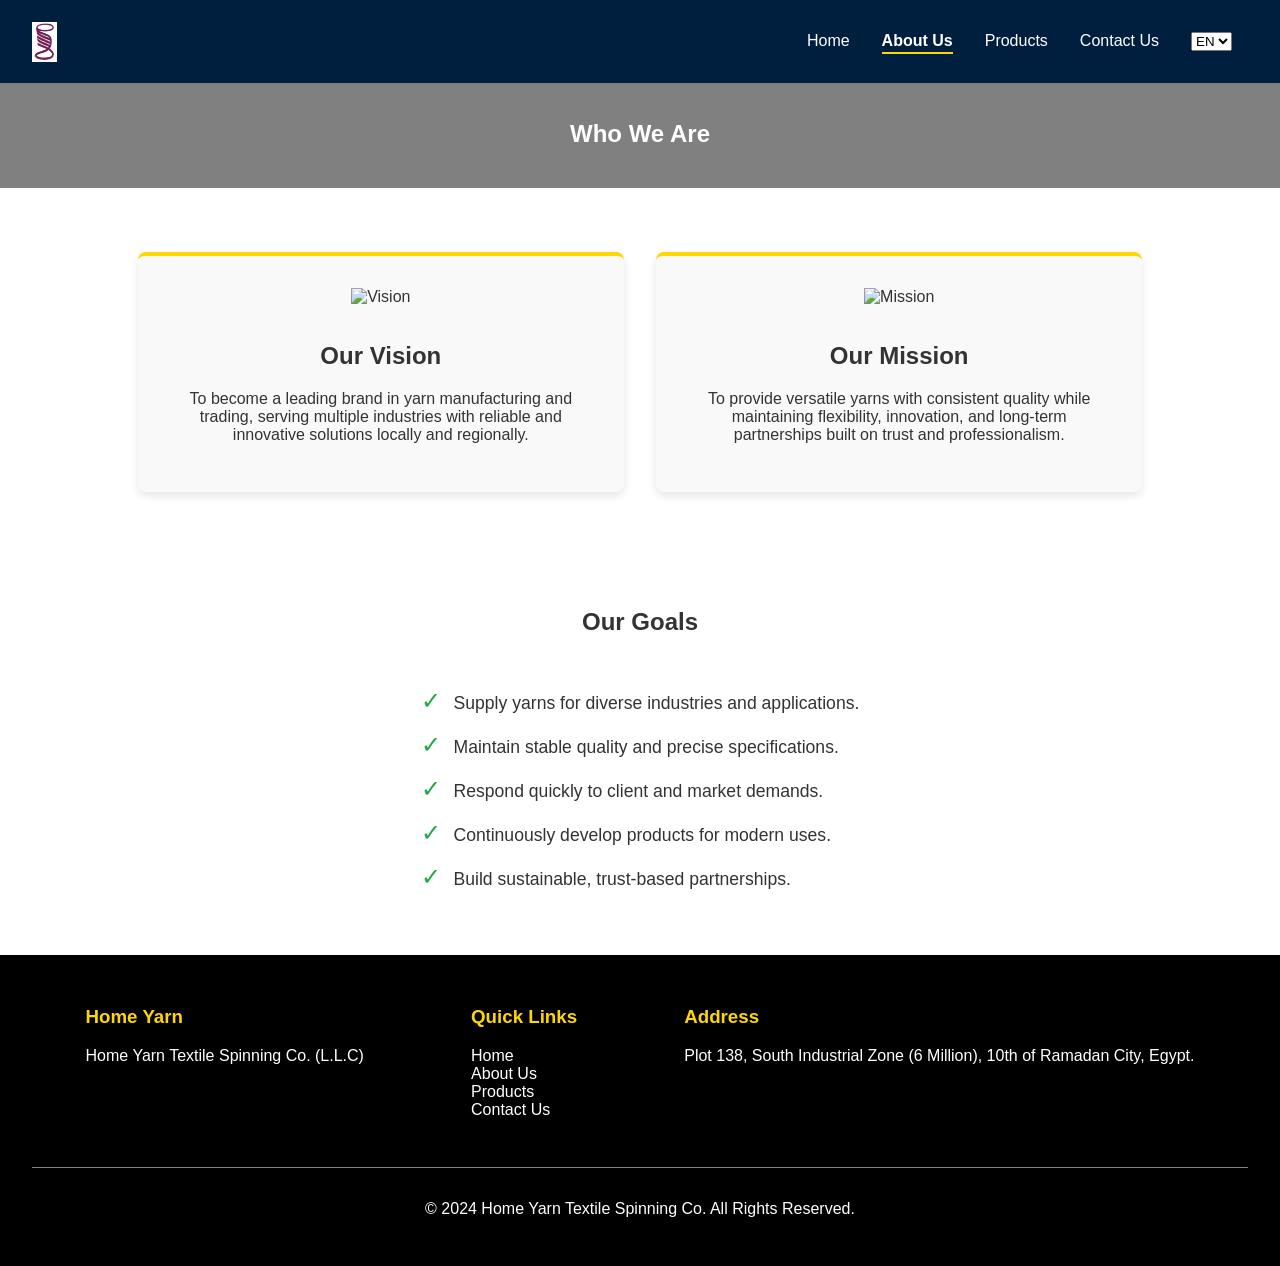
==== about.html @ 5623dc13 "Initial commit" ====
<!DOCTYPE html>
<html lang="en">
<head>
    <meta charset="UTF-8">
    <meta name="viewport" content="width=device-width, initial-scale=1.0">
    <title>About Us - Home Yarn</title>
    <link rel="stylesheet" href="css/style.css">
</head>
<body>
    <header>
        <nav class="navbar">
            <div class="logo">
                <a href="index.html"><img src="assets/companyLogo.jpeg" alt="Home Yarn"></a>
            </div>
            <button id="mobile-menu-btn" class="hamburger" aria-label="Toggle navigation">
                <span class="bar"></span>
                <span class="bar"></span>
                <span class="bar"></span>
            </button>
            <ul class="nav-links">
                <li><a href="index.html" data-lang="navbar.home">Home</a></li>
                <li><a href="about.html" data-lang="navbar.about">About Us</a></li>
                <li><a href="products.html" data-lang="navbar.products">Products</a></li>
                <li><a href="contact.html" data-lang="navbar.contact">Contact Us</a></li>
                <li class="lang-wrapper">
                    <select id="lang-select">
                        <option value="en">EN</option>
                        <option value="ar">AR</option>
                        <option value="tr">TR</option>
                    </select>
                </li>
            </ul>
        </nav>
    </header>

    <main>
        <section class="page-header">
            <h1>Who We Are</h1>
        </section>

        <section class="vision-mission">
            <div class="card">
                <div class="card-icon">
                    <img src="https://picsum.photos/seed/eye/100" alt="Vision">
                </div>
                <h2 data-lang="about.vision.title"></h2>
                <p data-lang="about.vision.content"></p>
            </div>
            <div class="card">
                <div class="card-icon">
                    <img src="https://picsum.photos/seed/rocket/100" alt="Mission">
                </div>
                <h2 data-lang="about.mission.title"></h2>
                <p data-lang="about.mission.content"></p>
            </div>
        </section>

        <section class="goals">
            <h2 data-lang="about.goals.title"></h2>
            <ul>
                <li><span class="checkmark">✓</span> <span data-lang-list-item="about.goals.list.0"></span></li>
                <li><span class="checkmark">✓</span> <span data-lang-list-item="about.goals.list.1"></span></li>
                <li><span class="checkmark">✓</span> <span data-lang-list-item="about.goals.list.2"></span></li>
                <li><span class="checkmark">✓</span> <span data-lang-list-item="about.goals.list.3"></span></li>
                <li><span class="checkmark">✓</span> <span data-lang-list-item="about.goals.list.4"></span></li>
            </ul>
        </section>
    </main>

    <footer>
        <div class="footer-container">
            <div class="footer-column">
                <h3>Home Yarn</h3>
                <p data-lang="footer.company_legal_name"></p>
            </div>
            <div class="footer-column">
                <h3>Quick Links</h3>
                <ul>
                    <li><a href="index.html" data-lang="navbar.home">Home</a></li>
                    <li><a href="about.html" data-lang="navbar.about">About Us</a></li>
                    <li><a href="products.html" data-lang="navbar.products">Products</a></li>
                    <li><a href="contact.html" data-lang="navbar.contact">Contact Us</a></li>
                </ul>
            </div>
            <div class="footer-column">
                <h3 data-lang="footer.address_label">Address</h3>
                <p data-lang="footer.address_value"></p>
            </div>
        </div>
        <div class="footer-bottom">
            <p>&copy; 2024 Home Yarn Textile Spinning Co. All Rights Reserved.</p>
        </div>
    </footer>

    <script src="js/lang.js"></script>
    <script src="js/app.js"></script>
</body>
</html>
---- css/style.css ----
/* Global Design Guidelines */
* {
    box-sizing: border-box;
}

body {
    font-family: 'Roboto', 'Cairo', 'Tajawal', sans-serif;
    margin: 0;
    padding: 0;
    background-color: #ffffff; /* Pure White */
    color: #333333;
}

:root {
    --primary-color: #001f3f; /* Deep Navy Blue */
    --secondary-color: #808080; /* Industrial Grey */
    --accent-color: #FFD700; /* Gold */
    --text-color: #333;
}

/* Navbar */
.navbar {
    position: fixed;
    top: 0;
    width: 100%;
    display: flex;
    justify-content: space-between;
    align-items: center;
    padding: 1rem 2rem;
    background-color: var(--primary-color);
    color: #ffffff;
    z-index: 1000;
}

.navbar .logo a {
    color: #ffffff;
    text-decoration: none;
    font-size: 1.5rem;
    font-weight: bold;
}

.navbar .logo img {
    height: 40px; /* تحديد ارتفاع اللوجو ليتناسب مع الناف بار */
    width: auto;
    vertical-align: middle;
}

/* Hamburger Menu */
.hamburger {
    display: none;
    background: none;
    border: none;
    cursor: pointer;
    flex-direction: column;
    gap: 5px;
}

.hamburger .bar {
    width: 25px;
    height: 3px;
    background-color: #ffffff;
    transition: 0.3s;
}

.nav-links {
    display: flex;
    list-style: none;
}

.nav-links li {
    margin: 0 1rem;
}

.nav-links a {
    color: #ffffff;
    text-decoration: none;
    position: relative;
}

.nav-links a::after {
    content: '';
    position: absolute;
    width: 100%;
    height: 2px;
    bottom: -5px;
    left: 0;
    background-color: var(--accent-color);
    transform: scaleX(0);
    transition: transform 0.3s ease;
}

.nav-links a:hover::after,
.nav-links a.active::after {
    transform: scaleX(1);
}

.nav-links a.active {
    font-weight: bold;
}

.language-switcher select {
    background-color: transparent;
    color: #ffffff;
    border: 1px solid #ffffff;
    padding: 0.25rem;
    margin-inline: 40px;
    border-radius: 4px;
}

/* Footer */
footer {
    background-color: #000000;
    color: #ffffff;
    padding: 2rem;
}

.footer-container {
    display: flex;
    justify-content: space-around;
    padding-bottom: 2rem;
}

.footer-column h3 {
    color: var(--accent-color);
}

.footer-column ul {
    list-style: none;
    padding: 0;
}

.footer-column ul a {
    color: #ffffff;
    text-decoration: none;
}

.footer-bottom {
    text-align: center;
    border-top: 1px solid var(--secondary-color);
    padding-top: 1rem;
}

/* Homepage Hero Section */
.hero {
    position: relative;
    height: 100vh;
    display: flex;
    align-items: center;
    justify-content: center;
    text-align: center;
    color: #ffffff;
}

.hero::before {
    content: '';
    position: absolute;
    top: 0;
    left: 0;
    width: 100%;
    height: 100%;
    background: url('https://picsum.photos/seed/picsum/1600/900') no-repeat center center/cover;
    filter: brightness(0.5);
    z-index: -1;
}


.hero-content h1 {
    font-size: 3rem;
    margin-bottom: 1rem;
}

.hero-content p {
    font-size: 1.25rem;
    margin-bottom: 2rem;
}

.cta-primary, .cta-secondary {
    padding: 0.75rem 1.5rem;
    text-decoration: none;
    border-radius: 4px;
    margin: 0 0.5rem;
    transition: background-color 0.3s ease;
}

.cta-primary {
    background-color: var(--accent-color);
    color: var(--primary-color);
}

.cta-primary:hover {
    background-color: #FFC107;
}

.cta-secondary {
    background-color: transparent;
    color: #ffffff;
    border: 1px solid #ffffff;
}

.cta-secondary:hover {
    background-color: #ffffff;
    color: var(--primary-color);
}

/* Homepage Intro Section */
.intro {
    padding: 4rem 2rem;
}

.intro-container {
    display: flex;
    align-items: center;
    gap: 2rem;
}

.intro-image {
    flex: 1;
}

.intro-image img {
    width: 100%;
    border-radius: 8px;
}

.intro-text {
    flex: 1;
}

.features {
    display: flex;
    justify-content: space-around;
    margin-top: 2rem;
}

.feature {
    text-align: center;
}

.feature img {
    width: 50px;
    height: 50px;
}

.feature svg {
    width: 50px;
    height: 50px;
    color: var(--primary-color);
}

/* About Us Page */
.page-header {
    padding-top: 100px;
    padding-bottom: 20px;
    text-align: center;
    background-color: var(--secondary-color);
    color: #ffffff;
}

.vision-mission {
    display: flex;
    justify-content: center;
    gap: 2rem;
    padding: 4rem 2rem;
}

.card {
    background: #f9f9f9;
    border-top: 4px solid var(--accent-color);
    padding: 2rem;
    border-radius: 8px;
    box-shadow: 0 4px 8px rgba(0,0,0,0.1);
    width: 40%;
    text-align: center;
}

.card-icon img {
    width: 60px;
    height: 60px;
    margin-bottom: 1rem;
}

.goals {
    padding: 2rem;
    text-align: center;
}

.goals ul {
    list-style: none;
    padding: 0;
    display: inline-block;
    text-align: left;
}

.goals li {
    margin: 1rem 0;
    font-size: 1.1rem;
}

.checkmark {
    color: #28a745;
    font-size: 1.5rem;
    margin-right: 0.5rem;
}

/* Products Page */
.product-tabs {
    padding: 2rem;
}

.tabs {
    display: flex;
    justify-content: center;
    border-bottom: 2px solid var(--secondary-color);
    margin-bottom: 2rem;
}

.tab-link {
    background: none;
    border: none;
    font-size: 1.2rem;
    padding: 1rem 1.5rem;
    cursor: pointer;
    transition: color 0.3s ease;
}

.tab-link:hover, .tab-link.active {
    color: var(--primary-color);
    border-bottom: 2px solid var(--primary-color);
}

.tab-content {
    display: none;
    padding: 2rem 0;
}

.specs-grid {
    display: grid;
    grid-template-columns: repeat(auto-fit, minmax(250px, 1fr));
    gap: 1.5rem;
}

.spec-block {
    background: #f9f9f9;
    padding: 1.5rem;
    border-radius: 8px;
}

.specs-table {
    width: 100%;
    border-collapse: collapse;
}

.specs-table td {
    padding: 1rem;
    border-bottom: 1px solid #ddd;
}

.specs-table tr:nth-child(even) {
    background-color: #f2f2f2;
}

.product-card {
    background: #f9f9f9;
    padding: 2rem;
    border-radius: 8px;
    margin-bottom: 1.5rem;
    box-shadow: 0 2px 4px rgba(0,0,0,0.1);
}

/* Contact Us Page */
.contact-section {
    padding: 4rem 2rem;
}

.contact-container {
    display: flex;
    gap: 2rem;
}

.contact-info {
    flex: 1;
}

.contact-info img {
    width: 20px;
    height: 20px;
    margin-right: 0.5rem;
}

.contact-map {
    flex: 1;
}

.contact-map iframe {
    width: 100%;
    height: 100%;
    border-radius: 8px;
}

/* Mobile Responsive Styles */
@media (max-width: 768px) {
    .hamburger {
        display: flex;
    }

    .nav-links {
        display: none;
        flex-direction: column;
        width: 100%;
        position: absolute;
        top: 100%;
        left: 0;
        background-color: var(--primary-color);
        padding: 1rem 0;
        box-shadow: 0 5px 5px rgba(0,0,0,0.2);
        text-align: center;
    }

    .nav-links.active {
        display: flex;
    }

    .nav-links li {
        margin: 1rem 0;
    }
    
    /* Hamburger Animation */
    .hamburger.active .bar:nth-child(1) {
        transform: rotate(45deg) translate(5px, 6px);
    }
    .hamburger.active .bar:nth-child(2) {
        opacity: 0;
    }
    .hamburger.active .bar:nth-child(3) {
        transform: rotate(-45deg) translate(5px, -6px);
    }
}
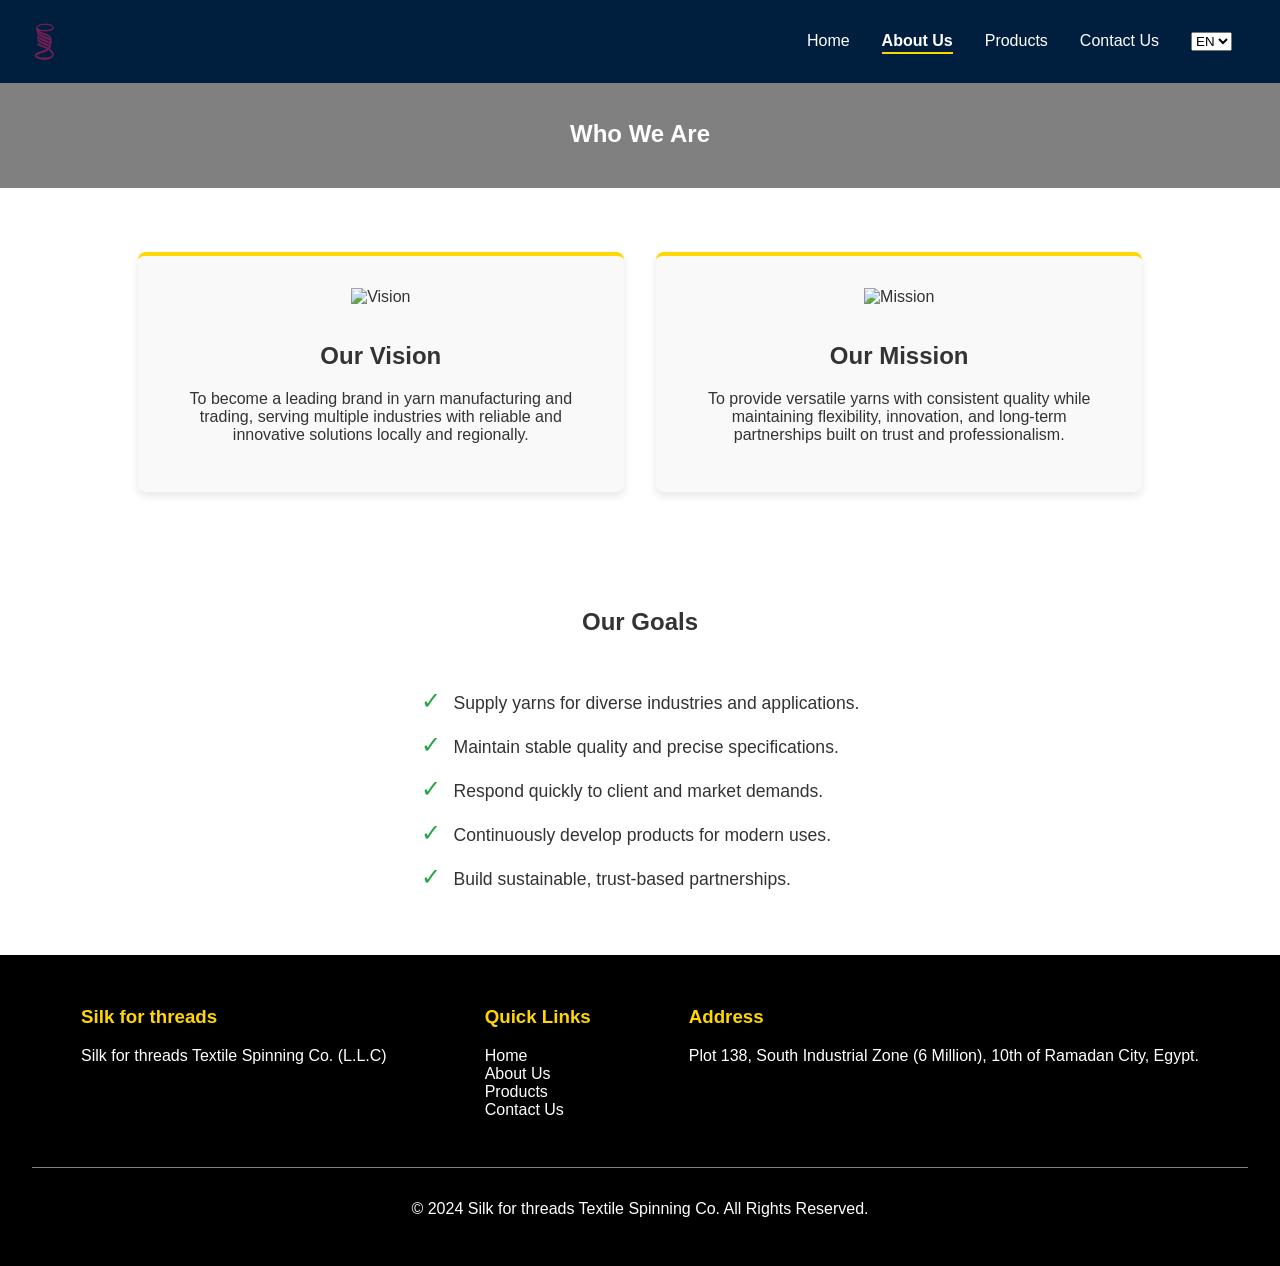
==== commit d4703cd2: "change the name" ====
--- a/about.html
+++ b/about.html
@@ -3,14 +3,14 @@
 <head>
     <meta charset="UTF-8">
     <meta name="viewport" content="width=device-width, initial-scale=1.0">
-    <title>About Us - Home Yarn</title>
+    <title>About Us - Silk for threads</title>
     <link rel="stylesheet" href="css/style.css">
 </head>
 <body>
     <header>
         <nav class="navbar">
             <div class="logo">
-                <a href="index.html"><img src="assets/companyLogo.jpeg" alt="Home Yarn"></a>
+                <a href="index.html"><img src="assets/companyLogo.png" alt="Silk for threads"></a>
             </div>
             <button id="mobile-menu-btn" class="hamburger" aria-label="Toggle navigation">
                 <span class="bar"></span>
@@ -70,7 +70,7 @@
     <footer>
         <div class="footer-container">
             <div class="footer-column">
-                <h3>Home Yarn</h3>
+                <h3>Silk for threads</h3>
                 <p data-lang="footer.company_legal_name"></p>
             </div>
             <div class="footer-column">
@@ -88,7 +88,7 @@
             </div>
         </div>
         <div class="footer-bottom">
-            <p>&copy; 2024 Home Yarn Textile Spinning Co. All Rights Reserved.</p>
+            <p>&copy; 2024 Silk for threads Textile Spinning Co. All Rights Reserved.</p>
         </div>
     </footer>
 
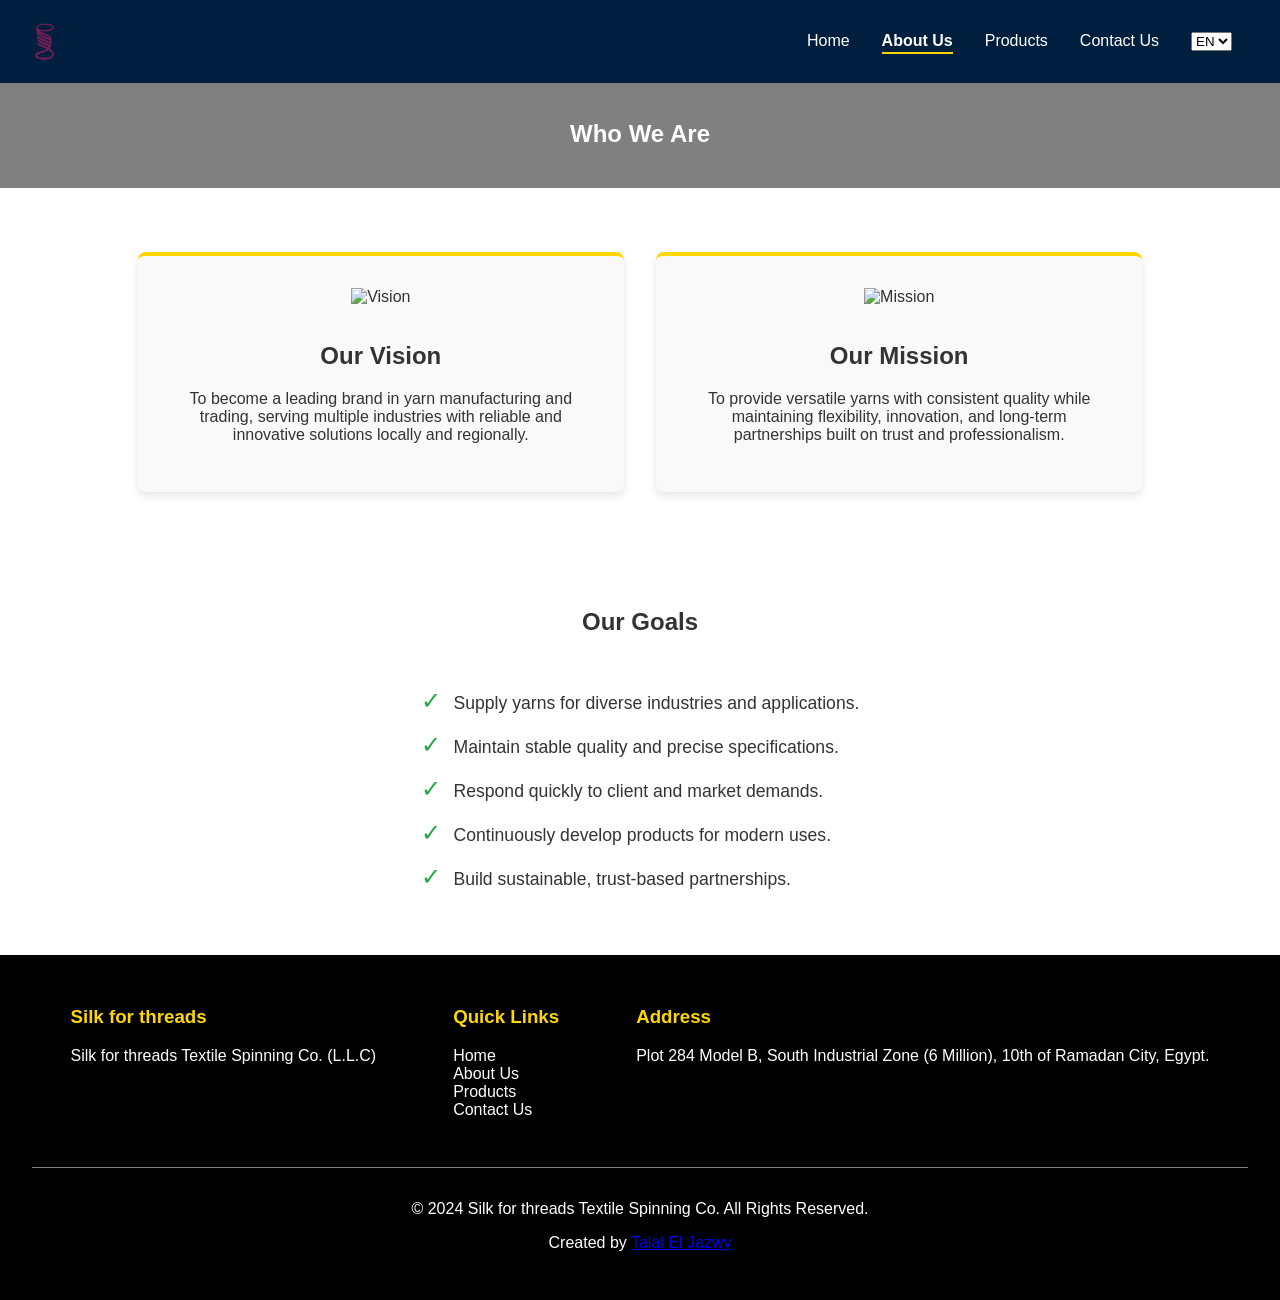
==== commit 731018e0: "Update about.html" ====
--- a/about.html
+++ b/about.html
@@ -89,6 +89,7 @@
         </div>
         <div class="footer-bottom">
             <p>&copy; 2024 Silk for threads Textile Spinning Co. All Rights Reserved.</p>
+            <p class="created-by">Created by <a href="https://www.facebook.com/share/1AdoynPYLZ/" target="_blank" rel="noopener noreferrer">Talal El Jazwy</a></p>
         </div>
     </footer>
 
